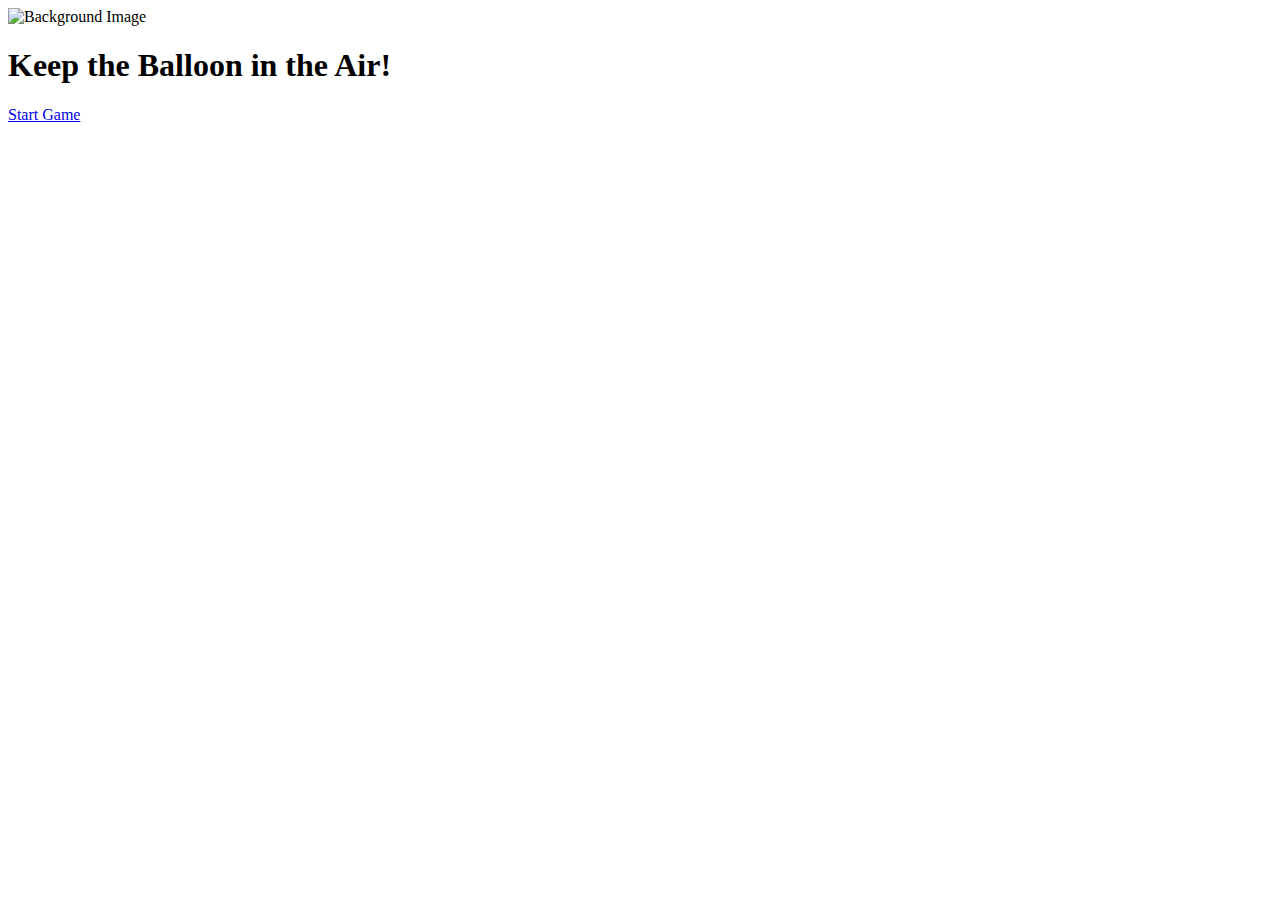
==== pages/index.html @ e5457c01 "Initial commit" ====
<!DOCTYPE html>
<html lang="en">
  <head>
    <title>Keep the Balloon in the Air!</title>
    <meta charset="UTF-8" />
    <meta name="viewport" content="width=device-width" />
    <link rel="stylesheet" href="./style/index.css" />
  </head>
  <body>
    <div id="main-menu">
      <img src="background.jpg" alt="Background Image" id="background-image" />
      <div id="menu-content">
        <h1>Keep the Balloon in the Air!</h1>
        <a href="./game" class="start-game-button">Start Game</a>
      </div>
    </div>
  </body>
</html>
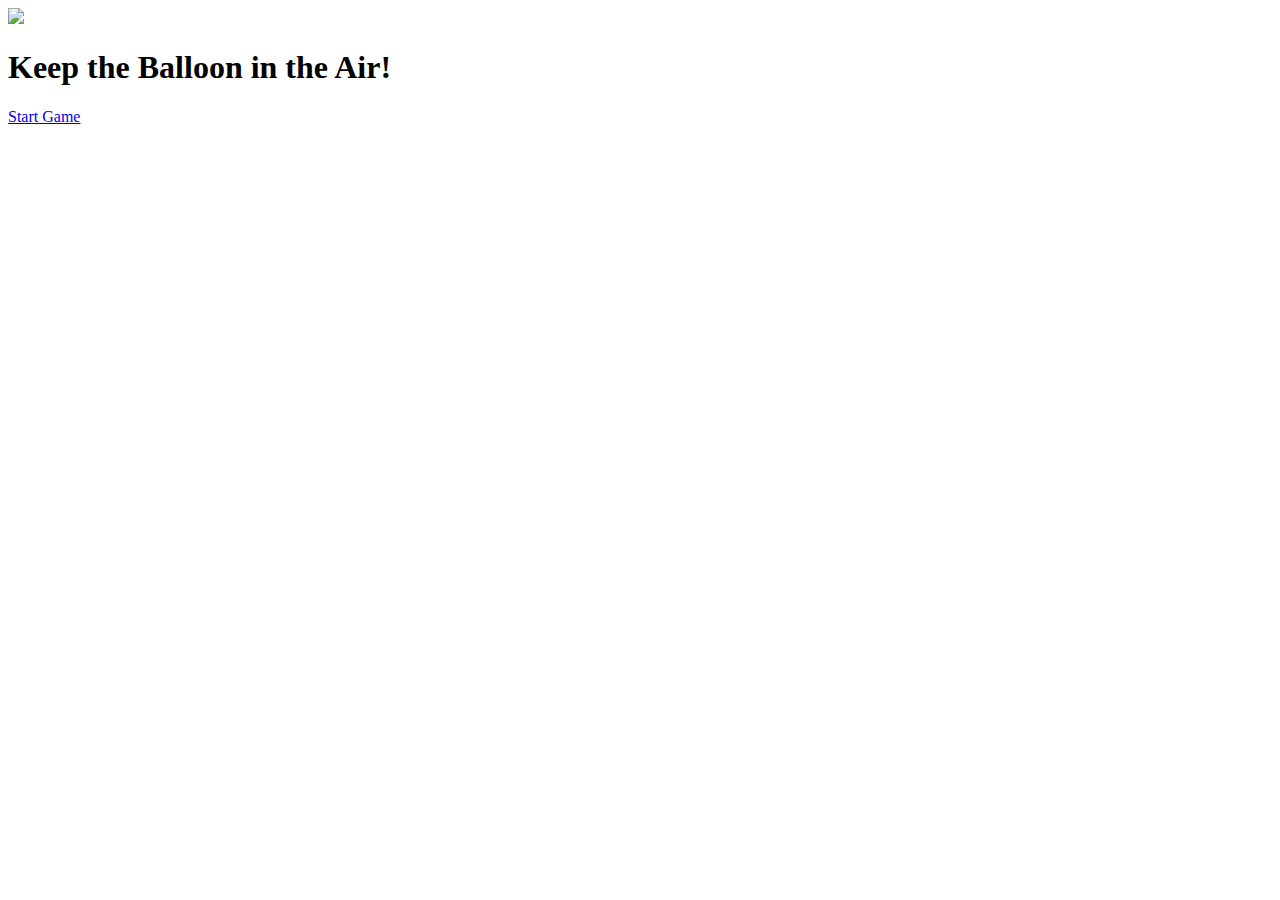
==== commit 138f9a2e: "added background image" ====
--- a/pages/index.html
+++ b/pages/index.html
@@ -8,7 +8,7 @@
   </head>
   <body>
     <div id="main-menu">
-      <img src="background.jpg" alt="Background Image" id="background-image" />
+      <img src="/home/philbadcode/CS300-FinalProject/static/background/room1.jpg" id="background-image" />
       <div id="menu-content">
         <h1>Keep the Balloon in the Air!</h1>
         <a href="./game" class="start-game-button">Start Game</a>
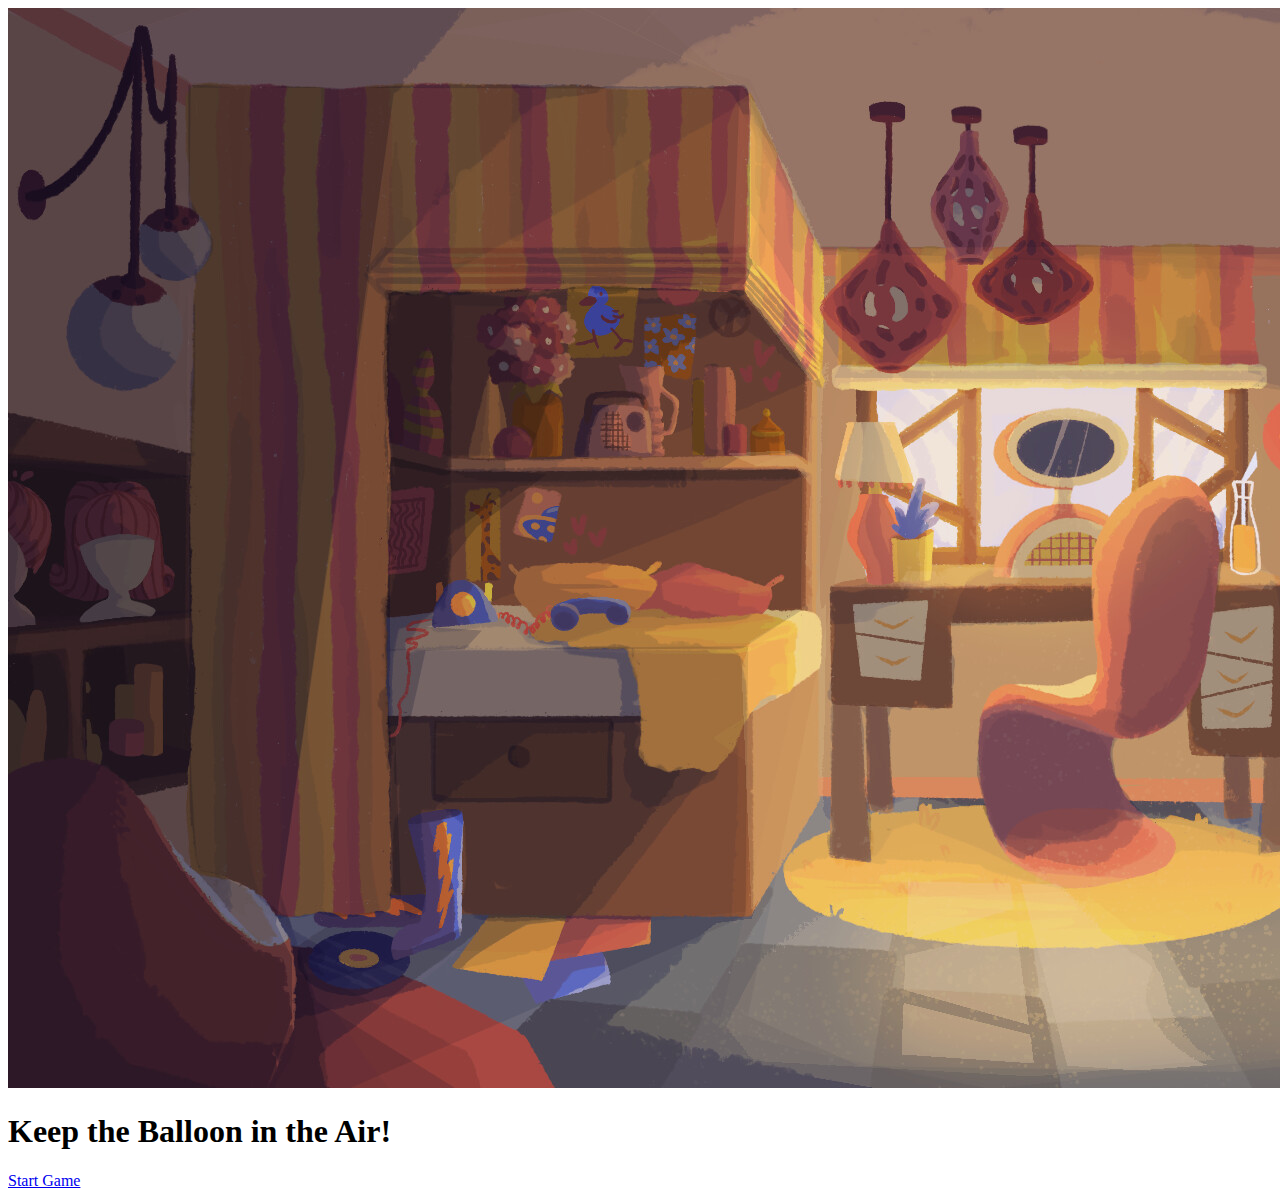
==== commit 0c9015e7: "added background image" ====
--- a/pages/index.html
+++ b/pages/index.html
@@ -8,7 +8,7 @@
   </head>
   <body>
     <div id="main-menu">
-      <img src="/home/philbadcode/CS300-FinalProject/static/background/room1.jpg" id="background-image" />
+      <img src="/static/background/room2.jpg" id="background-image" />
       <div id="menu-content">
         <h1>Keep the Balloon in the Air!</h1>
         <a href="./game" class="start-game-button">Start Game</a>
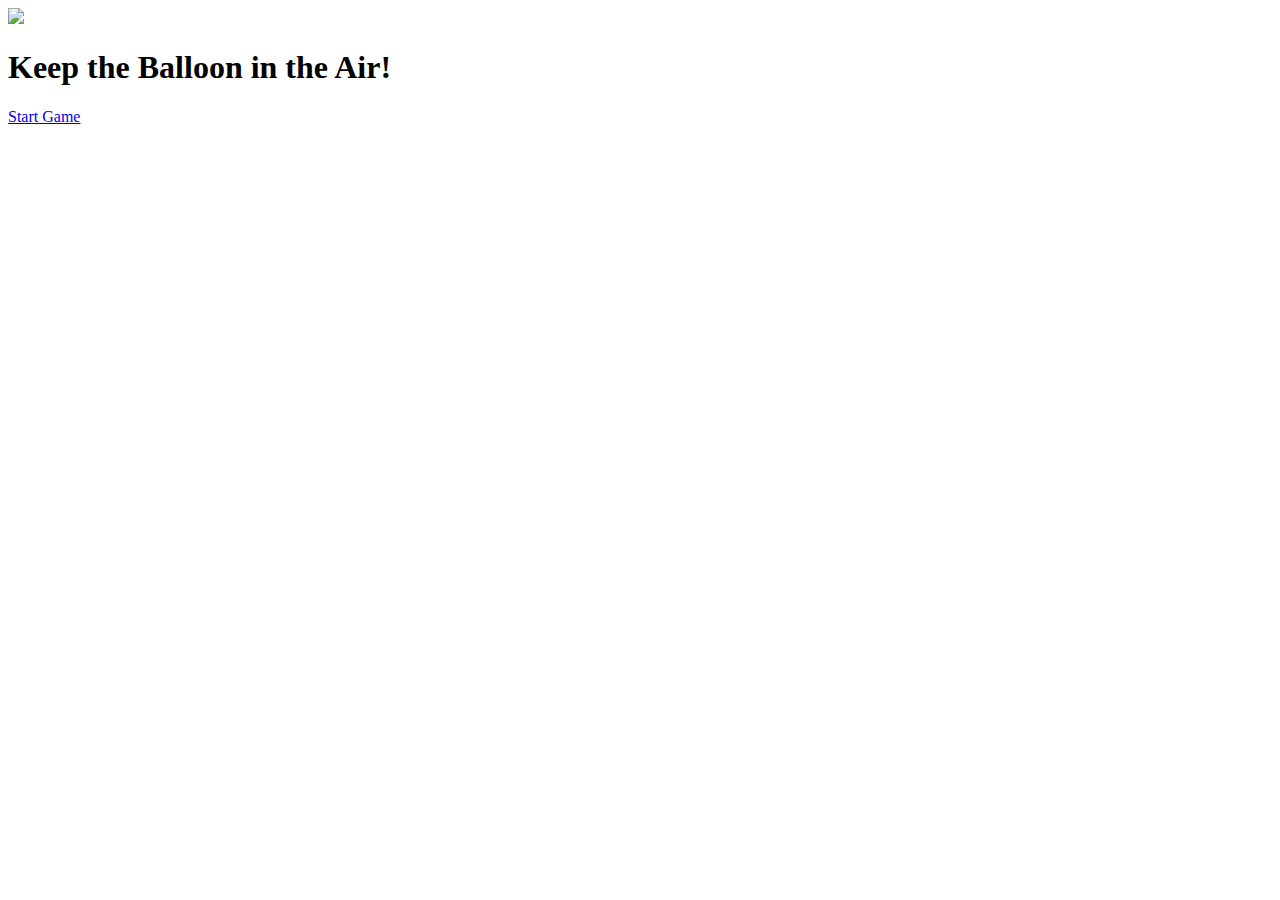
==== commit 8e81bd09: "added some functionality" ====
--- a/pages/index.html
+++ b/pages/index.html
@@ -7,12 +7,10 @@
     <link rel="stylesheet" href="./style/index.css" />
   </head>
   <body>
+    <img src="https://cdnb.artstation.com/p/assets/images/images/031/136/133/large/gabriel-doco-cenarioquarto.jpg?1602702882" id="background-image" />
     <div id="main-menu">
-      <img src="/static/background/room2.jpg" id="background-image" />
-      <div id="menu-content">
-        <h1>Keep the Balloon in the Air!</h1>
-        <a href="./game" class="start-game-button">Start Game</a>
-      </div>
+      <h1 class="game-title">Keep the Balloon in the Air!</h1>
+      <a href="/game" class="start-button">Start Game</a>
     </div>
   </body>
 </html>
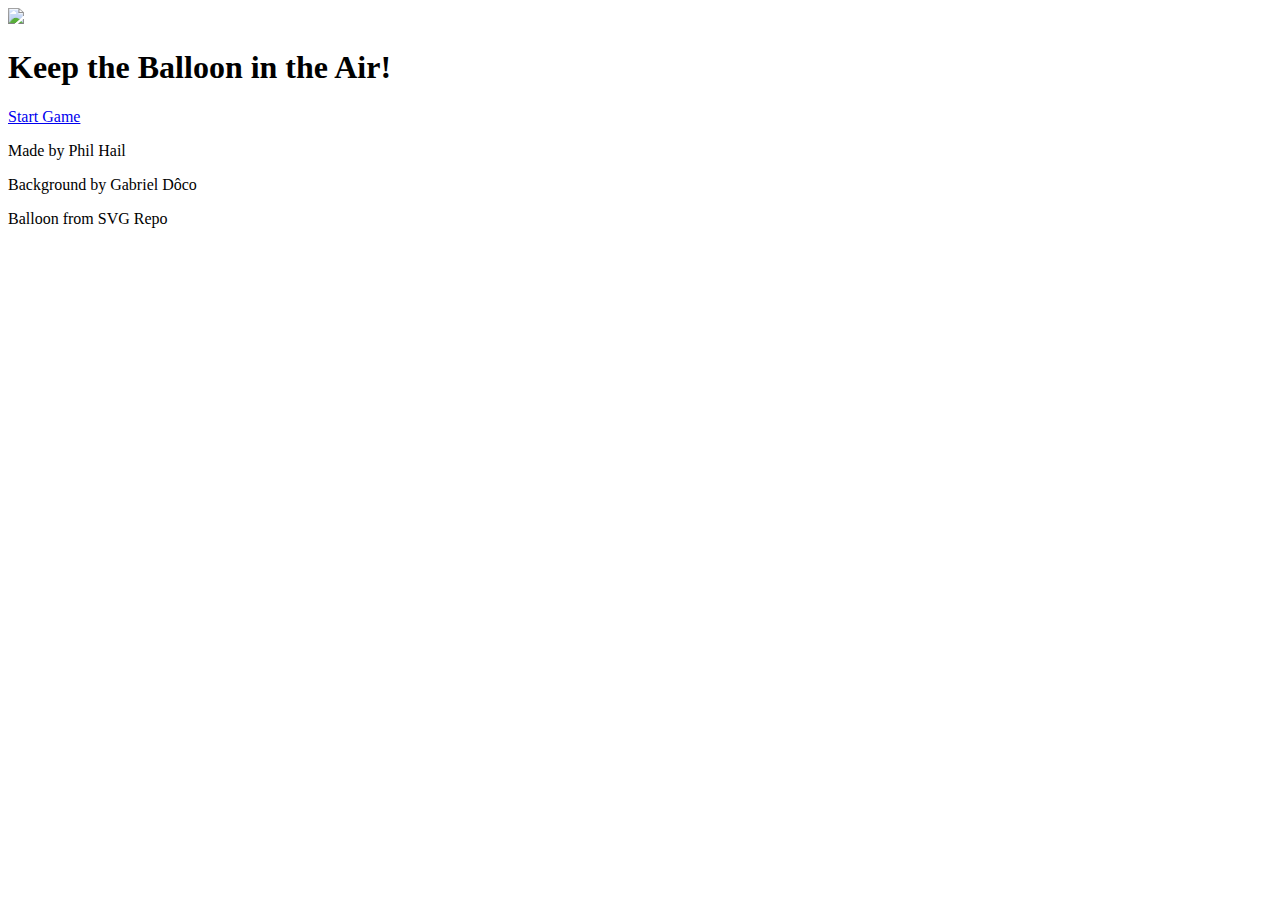
==== commit 7b5a9cbe: "added credits" ====
--- a/pages/index.html
+++ b/pages/index.html
@@ -11,6 +11,9 @@
     <div id="main-menu">
       <h1 class="game-title">Keep the Balloon in the Air!</h1>
       <a href="/game" class="start-button">Start Game</a>
+      <p class="info">Made by Phil Hail</p>
+      <p class="info">Background by Gabriel Dôco</p>
+      <p class="info">Balloon from SVG Repo</p>
     </div>
   </body>
 </html>
